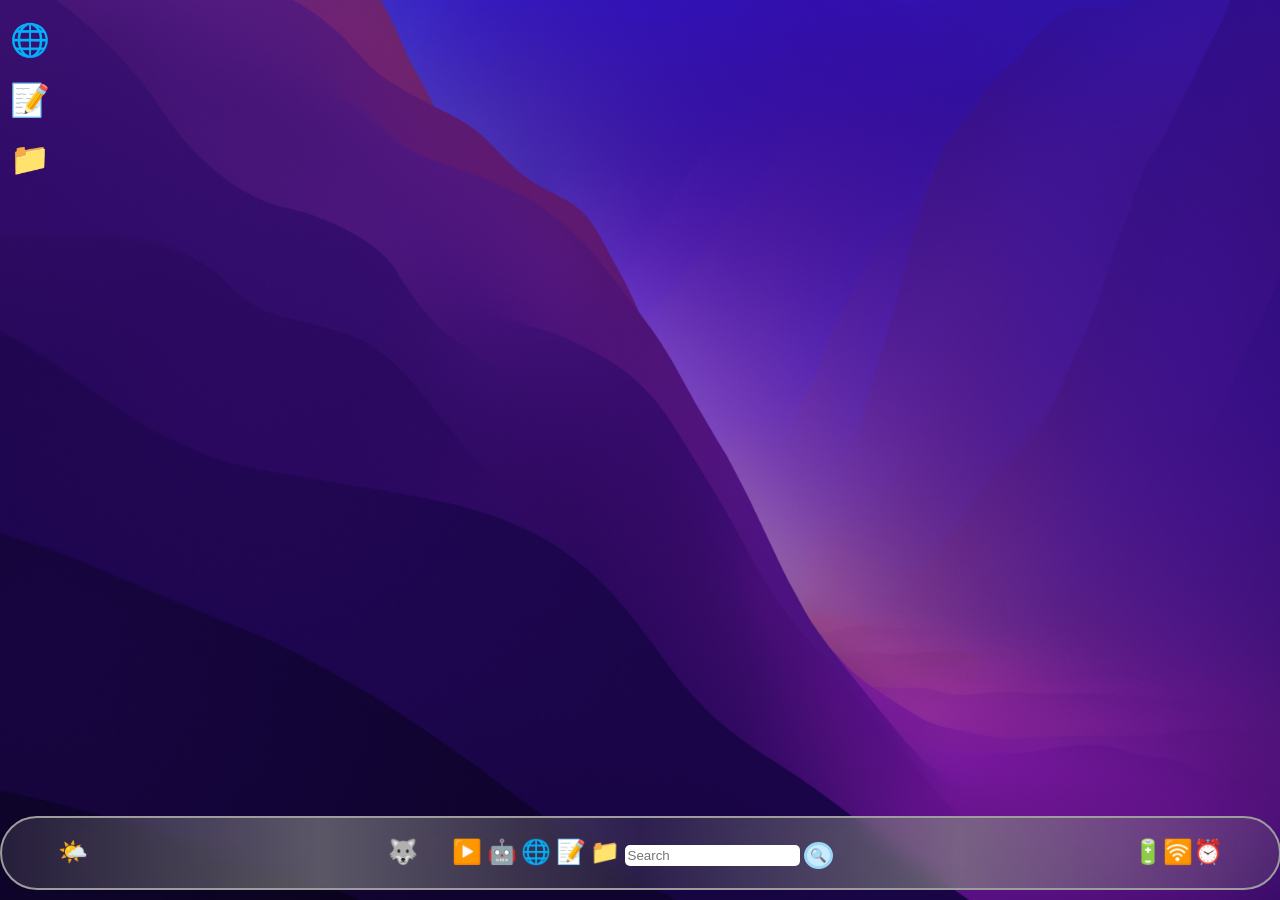
==== index.html @ fa612867 "Fix HTML encoding issues in index.html" ====
<!DOCTYPE html>
<html lang="en">
<head>
    <meta charset="UTF-8">
    <meta name="viewport" content="width=device-width, initial-scale=1.0">
    <title>Wolfx OS</title>
    <link rel="stylesheet" href="style.css">
    <link rel="shortcut icon" href="Gemini_Generated_Image_ukybplukybplukyb.png" type="image/png">
</head>
<body>
    <dialog id="edge">
        <div class="nav-bar2">
            <div>
            <h2>Edge</h2>
            </div>
            <div>
            <button onclick="edge.close(); search.value = ''">✖️</button>
            <button onclick="edge.close();">➖</button>
            </div>
        </div>
        <h1 style="text-align: center;">Edge</h1>
        <input type="text" id="search" placeholder="Search">
        <button onclick="any()">🔍</button>
    </dialog>
    <dialog id="note">
        <div class="nav-bar2" >
            <div>
            <h3>Notes</h3>
            </div>
            <div>
            <button onclick="note.close(); text.value = ''">✖️</button>
            <button onclick="note.close();">➖</button>
            </div>
        </div>
        <h1 style="text-align: center;">Notes</h1>
        <textarea id="text-note" placeholder="Write here ..." cols="38" rows="7" style="text-align: center;"></textarea>
    </dialog>
    <dialog id="file">
        <div class="nav-bar2" >
            <div>
            <h2>Files</h2>
            </div>
            <div>
            <button onclick="file.close();">✖️</button>
            <button onclick="file.close();">➖</button>
        </div>
    </div>
    <h1>🗒️</h1>
    <p>Document.txt</p>
    <h1>🗒️</h1>
    <p>Project.pdf</p>
    <h4 onclick="window.open('https://drive.google.com/drive/home', '_blank', 'width=600, height=600')">More...</h4>
    </dialog>
    <dialog id="wind">
        <div class="nav-bar2" >
            <div>
            <h3>Wolfx os</h3>
            </div>
            <div>
            <button onclick="wind.close();">✖️</button>
            </div>
        </div>
        <h2 onclick="window.open('https://gemini.google.com', '_blank', 'width=600, height=600')" style="margin-left: 3px;">🤖</h2>
            <h2 onclick="edge.showModal()">🌐</h2>
            <h2 onclick="note.showModal()">📝</h2>
            <h2 onclick="file.showModal()">📁</h2>
    </dialog>
    <div class="cont3">
    <img src="Gemini_Generated_Image_ukybplukybplukyb.png" alt="">
    </div>
    <div class="os">

        <h1 onclick="edge.showModal()" style="margin-left: 10px; " >🌐</h1>
        <h1 onclick="note.showModal()" style="margin-left: 10px;" >📝</h1>
        <h1 onclick="file.showModal()" style="margin-left: 10px;" >📁</h1>
        <div class="cont">
            <div class="nav-bar">
            <div class="weather">
                <h2 onclick="window.open('https://www.bing.com/search?qs=OS&pq=weth&sk=CSYN1&sc=13-4&pglt=427&q=weather&cvid=2ad15d1a33074351b7aa1cf17e1df78f&gs_lcrp=EgRlZGdlKgYIARAAGEAyBggAEEUYOTIGCAEQABhAMgYIAhAAGEAyBggDEAAYQDIGCAQQABhAMgYIBRAAGEAyBggGEAAYQDIGCAcQABhAMgYICBBFGDzSAQg1NDgwajBqMagCALACAA&FORM=ANNTA1&adppc=EDGEDBB&PC=HCTS', '_blank', 'width=600, height=600')">🌤️</h2>
            </div>
            <div class="apps">
                <h2 style="margin-right: 30px;" onclick="wind.showModal()">🐺</h2>
                <h2 onclick="window.open('https://www.youtube.com', '_blank', 'width=600, height=600')">▶️</h2>
                <h2 onclick="window.open('https://gemini.google.com', '_blank', 'width=600, height=600')">🤖</h2>
                <h2 onclick="edge.showModal()">🌐</h2>
                <h2 onclick="note.showModal()">📝</h2>
                <h2 onclick="file.showModal()">📁</h2>
                <input type="text" id="search2" placeholder="Search">
                <button onclick="any2()">🔍</button>
            </div>
            <div class="tdi">
                <h2 onclick="alert(`Time and Date: ${dat}\n Battery: 78%\n Light: ======-----`)">🔋🛜⏰</h2>
            </div>
        </div>
    </div>
</div>
    <script src="script.js"></script>
</body>
</html>
---- style.css ----
@keyframes any {
    from {
        opacity: 100;
    }
    to {
        opacity: 0;
    }
}
@keyframes any2 {
    from {
        opacity: 0;
    }
    to {
        opacity: 100;
    }
}
.os {
    animation-name: any2;
    animation-duration: 5s;
}
.cont3 {
    top: 50%;
    bottom: 50%;
    transform: translate(230%, -20%);
    position: fixed;
    align-items: center;
    height: 100vh;
    opacity: 0;
    animation-name: any;
    animation-duration: 3s;
}
body {
    margin: 0;
    background: url(macos-monterey-wwdc-21-stock-dark-mode-5k-3840x2160-5585.jpg) no-repeat;
    background-color: rgb(66, 0, 83);
    font-family: 'Segoe UI', Tahoma, Geneva, Verdana, sans-serif;
    background-attachment: fixed;
    background-size: cover;
    animation-name: any3;
    animation-duration: 2s;
}
.cont {
    position: fixed;
    z-index: 10000000;
    bottom: 10px;
    background: linear-gradient(to right, rgba(118, 118, 118, 0.237), rgba(129, 129, 129, 0.664), rgba(118, 118, 118, 0.237), rgba(129, 129, 129, 0.709), rgba(118, 118, 118, 0.237));
    border: 2px rgb(158, 157, 157) solid;
    width: 99.75%;
    border-radius: 50px;
    height: 70px;
    backdrop-filter: blur(10px);
}
.nav-bar {
    margin-left: 10px;
    margin-right: 10px;
    display: flex;
    justify-content: center;
    align-items: center;
    gap: 300px;
}
h2, h1 {
    cursor: pointer;
    width: fit-content;
}
h2 {
    display: inline-block;
}
input{
    display: inline-block;
    border-radius: 5px;
    border: none;
    padding: 3px;
}
button {
    padding: 3px;
    border-radius: 50%;
    background-color: rgb(201, 235, 255);
    border: 3px solid rgb(156, 214, 247);
}
dialog {
    width: 310px;
    height: 310px;
    border-radius: 20px;
    background-color: rgba(0, 0, 0, 0.47);
    color: white;
    backdrop-filter: blur(10px);
    border: 6px black solid;
    overflow: hidden;
}
dialog h1 {
    width: 100%;
}
dialog h4 {
    background-color: rgba(81, 123, 141, 0.668);
    padding: 6px;
    width: fit-content;
    border-radius: 10px;
    cursor: pointer;
}
dialog button {
    background-color: black;
    border: 3px solid rgb(55, 55, 55);
}
dialog input {
    width: 260px;
}
dialog .nav-bar2 {
    display: flex;
    flex-direction: row;
    gap: 190px;
    align-items: center;
}
#note input {
    background-color: rgba(255, 0, 0, 0);
    color: white;
    text-align: center;
    width: 295px;
    height: 130px;
}
#file p{
    margin-top: -10px;
}
#wind h2 {
    margin-right: 38px;
}
#wind  .nav-bar2{
    gap: 190px;
}
#text-note {
    background-color: rgba(0, 0, 0, 0);
    color: white;
    border-radius: 10px;
}
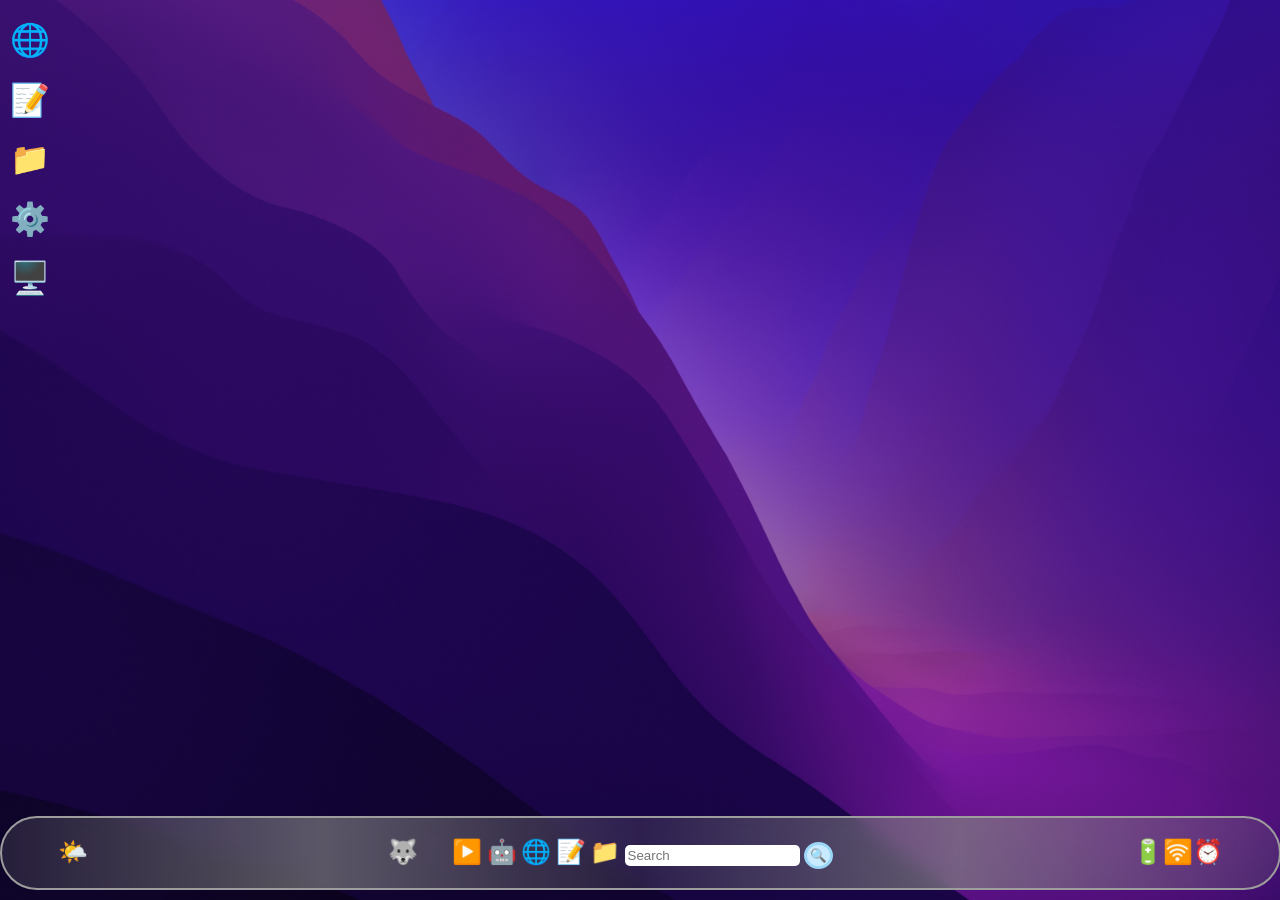
==== commit dccaa239: "Add settings dialog and enhance UI Added settings dialog and updated UI elements." ====
--- a/index.html
+++ b/index.html
@@ -51,6 +51,21 @@
     <p>Project.pdf</p>
     <h4 onclick="window.open('https://drive.google.com/drive/home', '_blank', 'width=600, height=600')">More...</h4>
     </dialog>
+    <dialog id="settings">
+        <div class="nav-bar2" >
+            <div>
+            <h5 style="font-size: 15.0000005px;">Settings</h5>
+            </div>
+            <div>
+            <button onclick="settings.close();">✖️</button>
+            <button onclick="settings.close();">➖</button>
+        </div>
+    </div>
+    <p style="background-color: rgba(0, 110, 255, 0.181); padding: 5px; border-radius: 10px;">Appearance 🖌️</p>
+    <p style="background-color: rgba(0, 110, 255, 0.181); padding: 5px; border-radius: 10px;">Divices 🛜</p>
+    <p style="background-color: rgba(0, 110, 255, 0.181); padding: 5px; border-radius: 10px;">Privacy 🚹</p>
+    <p style="background-color: rgba(0, 110, 255, 0.181); padding: 5px; border-radius: 10px;">Protection 🔰</p>
+    </dialog>
     <dialog id="wind">
         <div class="nav-bar2" >
             <div>
@@ -64,6 +79,8 @@
             <h2 onclick="edge.showModal()">🌐</h2>
             <h2 onclick="note.showModal()">📝</h2>
             <h2 onclick="file.showModal()">📁</h2>
+            <h2 onclick="window.open('https://sketchpad.app', '_blank', 'width=600, height=600')">🎨</h2>
+            <h2 onclick="window.open('https://www.desmos.com/scientific', '_blank', 'width=400, height=600')">🧮</h2>
     </dialog>
     <div class="cont3">
     <img src="Gemini_Generated_Image_ukybplukybplukyb.png" alt="">
@@ -73,6 +90,8 @@
         <h1 onclick="edge.showModal()" style="margin-left: 10px; " >🌐</h1>
         <h1 onclick="note.showModal()" style="margin-left: 10px;" >📝</h1>
         <h1 onclick="file.showModal()" style="margin-left: 10px;" >📁</h1>
+        <h1 onclick="settings.showModal()" style="margin-left: 10px;">⚙️</h1>
+        <h1 onclick="alert('WolfX 1 🖥️: \n============------------------------------\n 230GB From  450GB')" style="margin-left: 10px;">🖥️</h1>
         <div class="cont">
             <div class="nav-bar">
             <div class="weather">
@@ -89,7 +108,7 @@
                 <button onclick="any2()">🔍</button>
             </div>
             <div class="tdi">
-                <h2 onclick="alert(`Time and Date: ${dat}\n Battery: 78%\n Light: ======-----`)">🔋🛜⏰</h2>
+                <h2 onclick="info()">🔋🛜⏰</h2>
             </div>
         </div>
     </div>
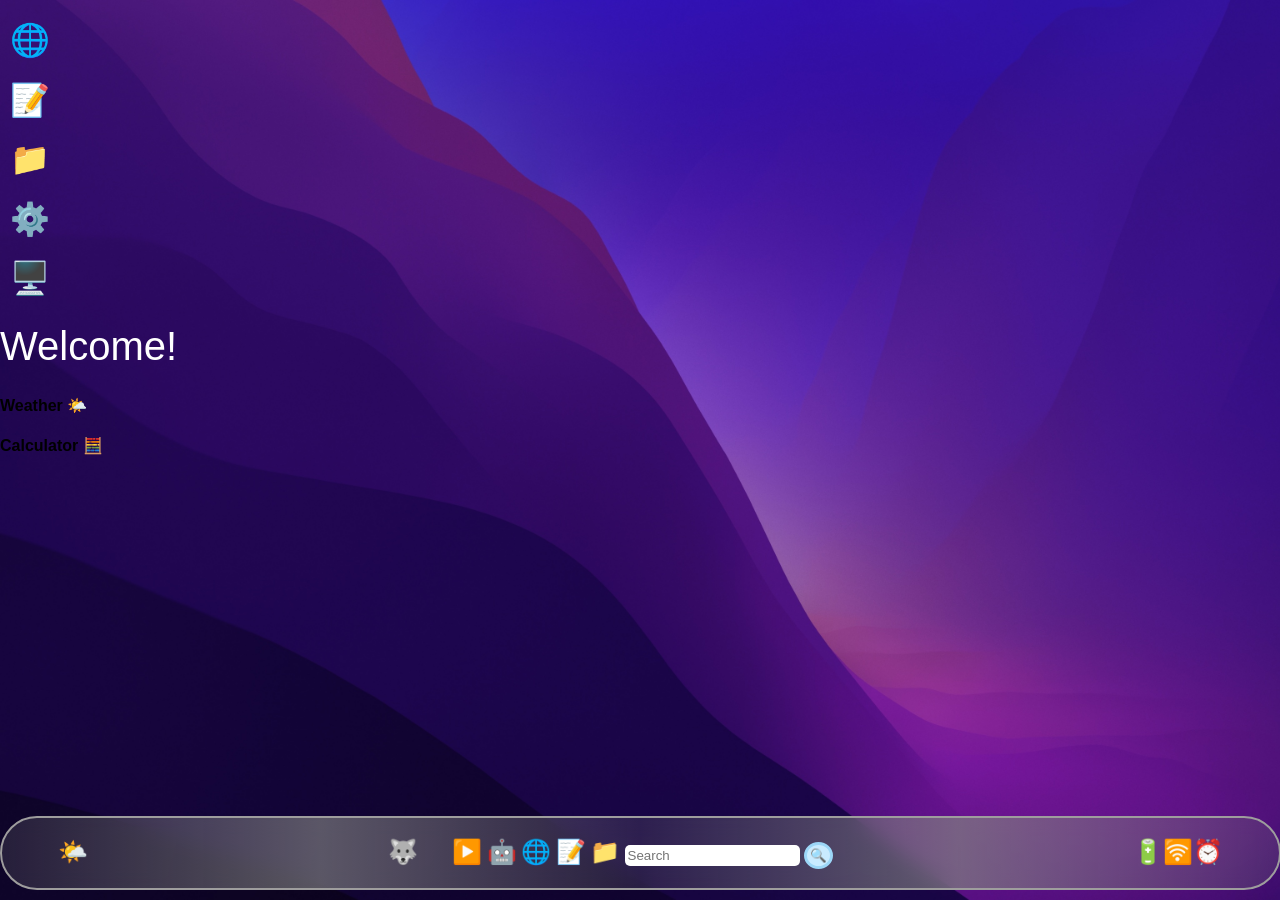
==== commit 75660c41: "Add files via upload" ====
--- a/index.html
+++ b/index.html
@@ -75,12 +75,15 @@
             <button onclick="wind.close();">✖️</button>
             </div>
         </div>
+        <h1>Ahmed Ali 🧑‍🦱</h1>
         <h2 onclick="window.open('https://gemini.google.com', '_blank', 'width=600, height=600')" style="margin-left: 3px;">🤖</h2>
             <h2 onclick="edge.showModal()">🌐</h2>
             <h2 onclick="note.showModal()">📝</h2>
             <h2 onclick="file.showModal()">📁</h2>
             <h2 onclick="window.open('https://sketchpad.app', '_blank', 'width=600, height=600')">🎨</h2>
             <h2 onclick="window.open('https://www.desmos.com/scientific', '_blank', 'width=400, height=600')">🧮</h2>
+            <h2 onclick="window.open('https://www.terminaltemple.com/', '_blank', 'width=600, height=600')">>-</h2>
+            <h2 onclick="window.open('https://www.rapidtables.com/tools/camera.html', '_blank', 'width=600, height=600')">📷</h2>
     </dialog>
     <div class="cont3">
     <img src="Gemini_Generated_Image_ukybplukybplukyb.png" alt="">
@@ -92,6 +95,15 @@
         <h1 onclick="file.showModal()" style="margin-left: 10px;" >📁</h1>
         <h1 onclick="settings.showModal()" style="margin-left: 10px;">⚙️</h1>
         <h1 onclick="alert('WolfX 1 🖥️: \n============------------------------------\n 230GB From  450GB')" style="margin-left: 10px;">🖥️</h1>
+        <div class="cont4">
+            <div class="content">
+            <h1 style="font-size: 40px; font-weight: 500; color: white;">Welcome!</h1>
+            <div class="weidgets">
+                <div class="weidget" onclick="window.open('https://www.bing.com/search?qs=OS&pq=weth&sk=CSYN1&sc=13-4&pglt=427&q=weather&cvid=2ad15d1a33074351b7aa1cf17e1df78f&gs_lcrp=EgRlZGdlKgYIARAAGEAyBggAEEUYOTIGCAEQABhAMgYIAhAAGEAyBggDEAAYQDIGCAQQABhAMgYIBRAAGEAyBggGEAAYQDIGCAcQABhAMgYICBBFGDzSAQg1NDgwajBqMagCALACAA&FORM=ANNTA1&adppc=EDGEDBB&PC=HCTS', '_blank', 'width=600, height=600')"><h4>Weather 🌤️</h4></div>
+                <div class="weidget" onclick="window.open('https://www.desmos.com/scientific', '_blank', 'width=400, height=600')"> <h4>Calculator 🧮</h4></div>
+            </div>
+            </div>
+        </div>
         <div class="cont">
             <div class="nav-bar">
             <div class="weather">
@@ -115,4 +127,4 @@
 </div>
     <script src="script.js"></script>
 </body>
-</html>
+</html>
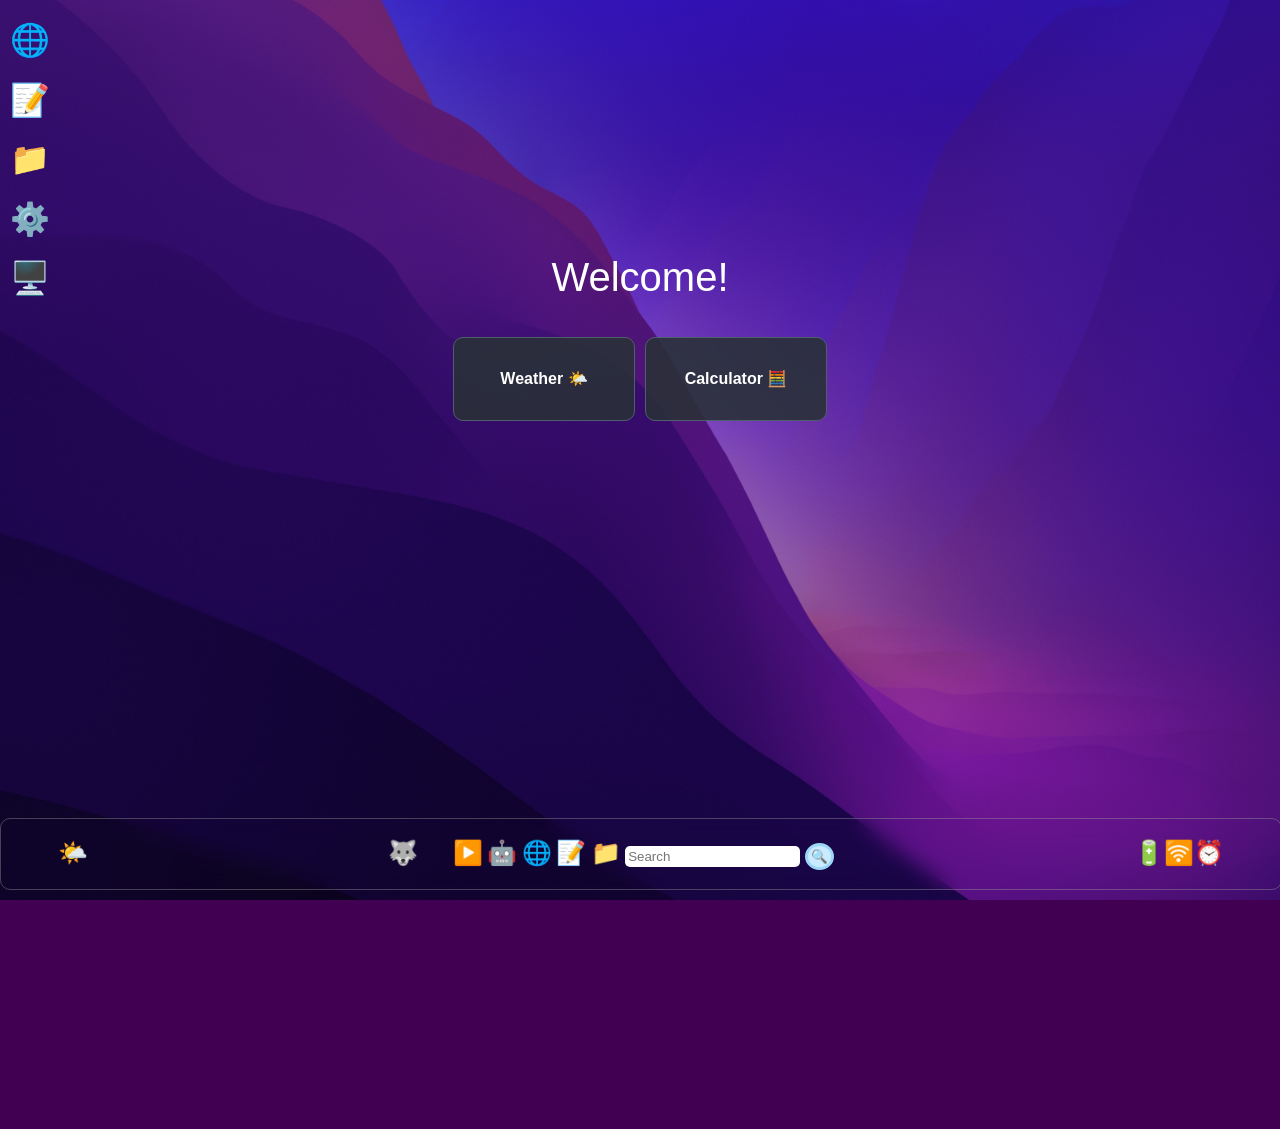
==== commit 5a7930ac: "Add files via upload" ====
--- a/index.html
+++ b/index.html
@@ -84,6 +84,9 @@
             <h2 onclick="window.open('https://www.desmos.com/scientific', '_blank', 'width=400, height=600')">🧮</h2>
             <h2 onclick="window.open('https://www.terminaltemple.com/', '_blank', 'width=600, height=600')">>-</h2>
             <h2 onclick="window.open('https://www.rapidtables.com/tools/camera.html', '_blank', 'width=600, height=600')">📷</h2>
+            <div class="power-off" style="display: flex; justify-content: center;">
+            <a href="Power-off.html" style="display: inline-block; font-size: 25px; text-decoration: none;">⛔</a>
+            </div>
     </dialog>
     <div class="cont3">
     <img src="Gemini_Generated_Image_ukybplukybplukyb.png" alt="">
--- a/style.css
+++ b/style.css
@@ -1,3 +1,14 @@
+body {
+    margin: 0;
+    background: url(macos-monterey-wwdc-21-stock-dark-mode-5k-3840x2160-5585.jpg) no-repeat;
+    background-color: rgb(66, 0, 83);
+    font-family: 'Segoe UI', Tahoma, Geneva, Verdana, sans-serif;
+    background-attachment: fixed;
+    background-size: cover;
+    animation-name: any3;
+    animation-duration: 2s;
+    overflow: hidden;
+}
 @keyframes any {
     from {
         opacity: 100;
@@ -29,24 +40,14 @@
     animation-name: any;
     animation-duration: 3s;
 }
-body {
-    margin: 0;
-    background: url(macos-monterey-wwdc-21-stock-dark-mode-5k-3840x2160-5585.jpg) no-repeat;
-    background-color: rgb(66, 0, 83);
-    font-family: 'Segoe UI', Tahoma, Geneva, Verdana, sans-serif;
-    background-attachment: fixed;
-    background-size: cover;
-    animation-name: any3;
-    animation-duration: 2s;
-}
 .cont {
     position: fixed;
     z-index: 10000000;
     bottom: 10px;
-    background: linear-gradient(to right, rgba(118, 118, 118, 0.237), rgba(129, 129, 129, 0.664), rgba(118, 118, 118, 0.237), rgba(129, 129, 129, 0.709), rgba(118, 118, 118, 0.237));
-    border: 2px rgb(158, 157, 157) solid;
-    width: 99.75%;
-    border-radius: 50px;
+    background: rgba(0, 0, 0, 0);
+    border: 0.07px rgba(158, 157, 157, 0.409) solid;
+    width: 100%;
+    border-radius: 10px;
     height: 70px;
     backdrop-filter: blur(10px);
 }
@@ -130,4 +131,58 @@
     background-color: rgba(0, 0, 0, 0);
     color: white;
     border-radius: 10px;
+}
+@media (max-width: 1217px) {
+    .nav-bar {
+    margin-left: 10px;
+    margin-right: 10px;
+    display: flex;
+    justify-content: center;
+    align-items: center;
+    gap: 100px;
+}
+}
+@media (max-width: 816px) {
+    .nav-bar {
+    margin-left: 10px;
+    margin-right: 10px;
+    display: flex;
+    justify-content: center;
+    align-items: center;
+    gap: 50px;
+}
+}
+.cont4 {
+    display: flex;
+    justify-content: center;
+    align-items: center;
+    align-items: start;
+    margin-top: -90px;
+    width: 100%;
+    height: 100vh;
+}
+.content {
+    display: flex;
+    flex-direction: column;
+    justify-content: center;
+    align-items: center;
+}
+.weidgets {
+    display: flex;
+    padding: 10px;
+    gap: 10px;
+}
+.weidgets .weidget{
+    background-color: rgba(41, 49, 56, 0.891);
+    border: 1px solid rgb(79, 95, 107);
+    text-align: center;
+    padding: 10px;
+    color: white;
+    border-radius: 10px;
+    width: 160px;
+    cursor: pointer;
+    transition: 0.4s ease;
+}
+.weidget:hover {
+    background-color: rgba(43, 55, 66, 0.891);
 }
